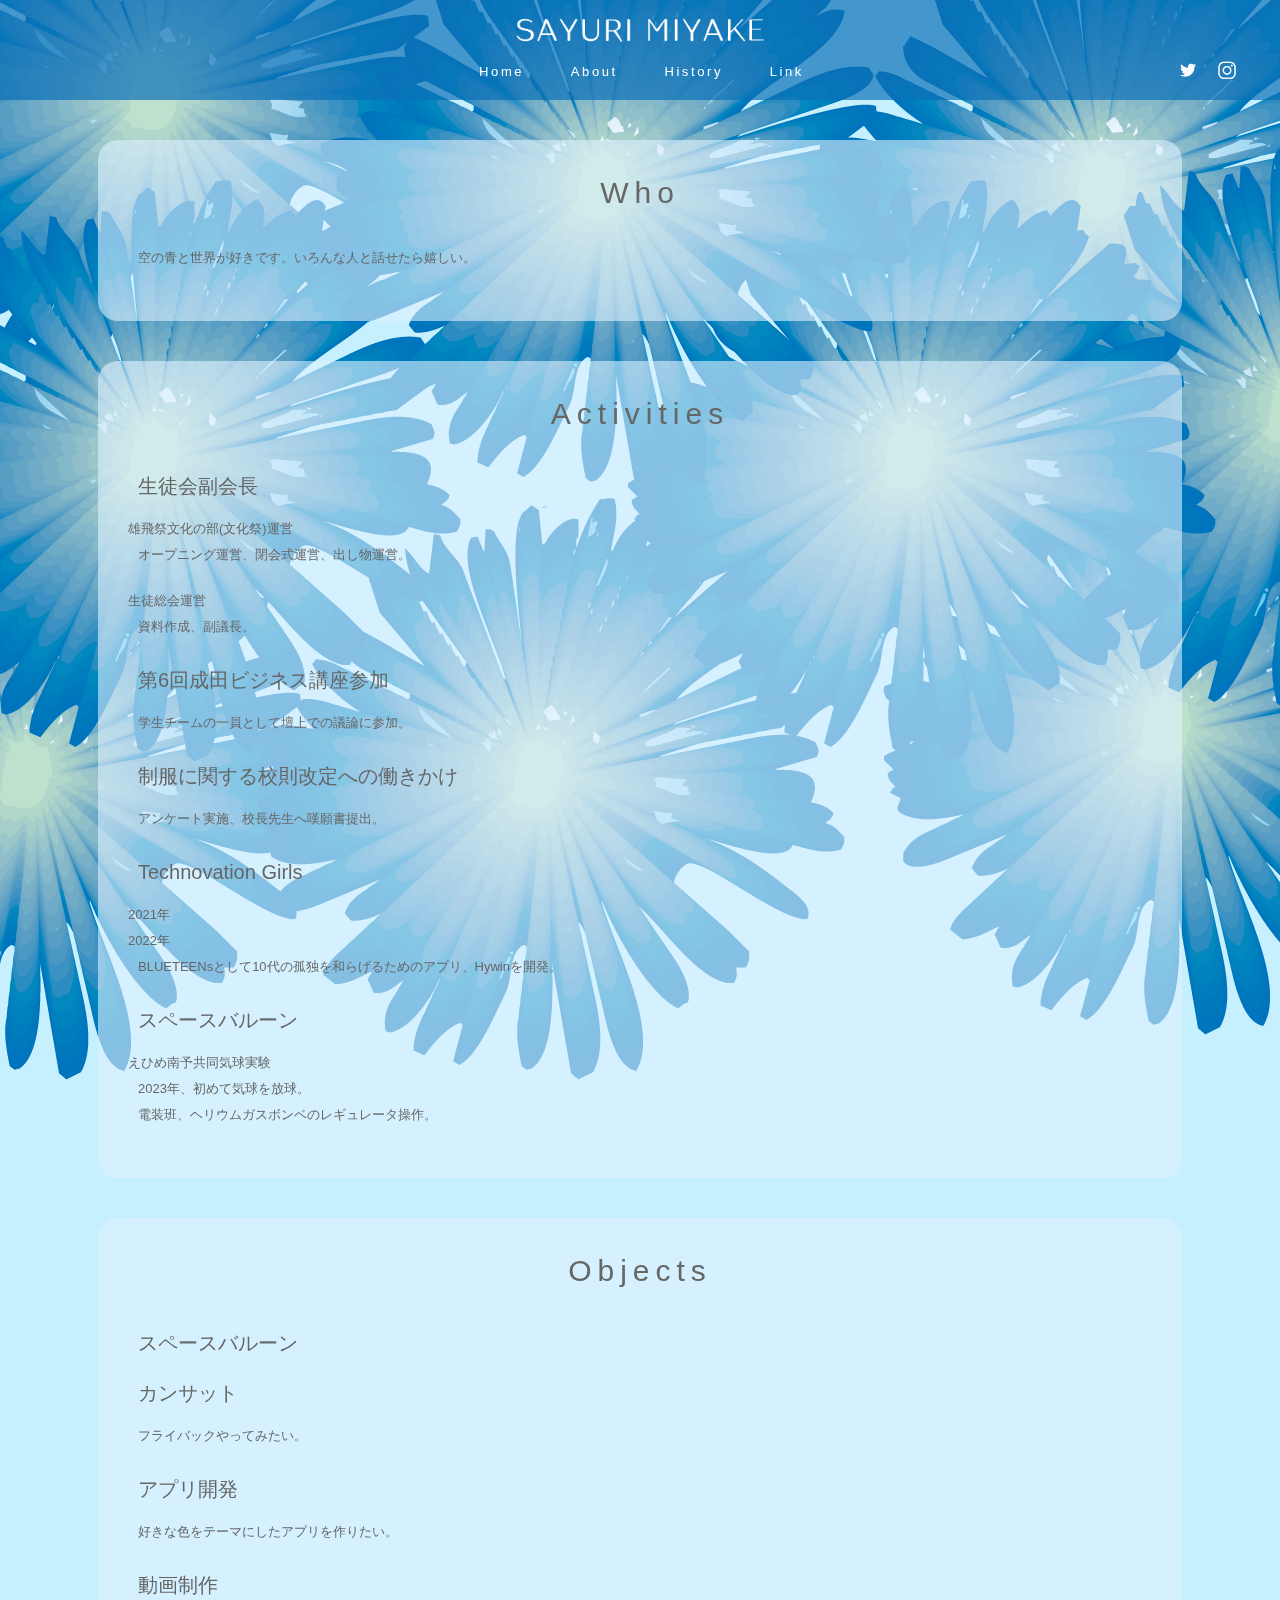
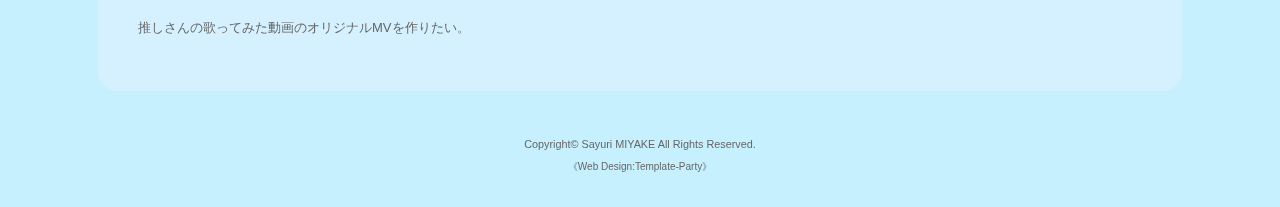
==== about.html @ fdcc8e4b "Add files via upload" ====
<!DOCTYPE html>
<html lang="ja">
<head>
<meta charset="UTF-8">
<meta http-equiv="X-UA-Compatible" content="IE=edge">
<title>Sayuri MIYAKE</title>
<meta name="viewport" content="width=device-width, initial-scale=1">
<meta name="description" content="三宅咲緩のホームページ/2004年4月24日生、空の青と世界が好きです">
<meta name="keywords" content="あかとき,宇宙">
<link rel="stylesheet" href="style.css">
<link rel="stylesheet" href="style-opening.css">
<script src="fixmenu_pagetop.js"></script>
<script src="openclose.js"></script>
<!--[if lt IE 9]>
<script src="https://oss.maxcdn.com/html5shiv/3.7.2/html5shiv.min.js"></script>
<script src="https://oss.maxcdn.com/respond/1.4.2/respond.min.js"></script>
<![endif]-->

<!-- favicon/webclipicon -->
<link rel="icon" href="favicon.png" />
<link rel="apple-touch-icon" href="webclip.png" />

</head>

<body>

<div id="container">

<header>

<h1 id="logo"><a href="index.html"><img src="logo.png" alt="Sayuri MIYAKE"></a></h1>

<!--PC用（801px以上端末）メニュー-->
<nav id="menubar">
<ul>
<li><a href="index.html">Home</a></li>
<li><a href="about.html">About</a></li>
<li><a href="history.html">History</a></li>
<li><a href="link.html">Link</a></li>
</ul>
</nav>

<ul class="icon">
	<!--<li><a href="#"><img src="icon_facebook.png" alt="Facebook"></a></li>-->
	<li><a href="https://twitter.com/oneone___o"><img src="icon_twitter.png" alt="Twitter"></a></li>
	<li><a href="https://www.instagram.com/oneone___o/"><img src="icon_instagram.png" alt="Instagram"></a></li>
</ul>

</header>

<div id="contents">

<section class="inner first">
<h2>Who</h2>
<p>空の青と世界が好きです。いろんな人と話せたら嬉しい。</p>
</section>

<section class="inner">
<h2>Activities</h2>
<h3>生徒会副会長</h3>
<h4>雄飛祭文化の部(文化祭)運営</h4>
<p>オープニング運営、閉会式運営、出し物運営。</p>
<h4>生徒総会運営</h4>
<p>資料作成、副議長。</p>
<h3>第6回成田ビジネス講座参加</h3>
<p>学生チームの一員として壇上での議論に参加。</p>
<!--https://myterminal.jp/blog/detail.html&id=63-->
<h3>制服に関する校則改定への働きかけ</h3>
<p>アンケート実施、校長先生へ嘆願書提出。</p>
<h3>Technovation Girls</h3>
<h4>2021年</h4>
<h4>2022年</h4>
<p>BLUETEENsとして10代の孤独を和らげるためのアプリ、Hywinを開発。</p>
<h3>スペースバルーン</h3>
<h4>えひめ南予共同気球実験</h4>
<p>2023年、初めて気球を放球。<br>
電装班、ヘリウムガスボンベのレギュレータ操作。</p>
</section>

<section class="inner">
<h2>Objects</h2>
<h3>スペースバルーン</h3>
<h3>カンサット</h3>
<p>フライバックやってみたい。</p>
<h3>アプリ開発</h3>
<p>好きな色をテーマにしたアプリを作りたい。</p>
<h3>動画制作</h3>
<p>推しさんの歌ってみた動画のオリジナルMVを作りたい。</p>
</section>

<footer>
<small>Copyright&copy; <a href="index.html">Sayuri MIYAKE</a> All Rights Reserved.</small>
<span class="pr">《<a href="https://template-party.com/" target="_blank">Web Design:Template-Party</a>》</span>
</footer>

</div>
<!--/#contents-->

</div>
<!--/#container-->

<!--オープニングアニメーション-->
<aside id="mainimg">
	<img src="1.png" alt="" class="photo photo1">
	<img src="1.png" alt="" class="photo photo2">
	<img src="1.png" alt="" class="photo photo3">
	<img src="1.png" alt="" class="photo photo4">
	<img src="1.png" alt="" class="photo photo5">
	<img src="1.png" alt="" class="photo photo6">
	<img src="1.png" alt="" class="photo photo7">
	<img src="1.png" alt="" class="photo photo8">
	<img src="1.png" alt="" class="photo photo9">
</aside>

<!--小さな端末用（800px以下端末）メニュー-->
<nav id="menubar-s">
<ul>
<li><a href="index.html">Home</a></li>
<li><a href="about.html">About</a></li>
<li><a href="history.html">Gallery</a></li>
<li><a href="link.html">Link</a></li>
</ul>
</nav>

<!--ページの上部に戻る「↑」ボタン-->
<p class="nav-fix-pos-pagetop"><a href="#">↑</a></p>

<!--メニュー開閉ボタン-->
<div id="menubar_hdr" class="close"></div>

<!--メニューの開閉処理条件設定　800px以下-->
<script>
if (OCwindowWidth() <= 800) {
	open_close("menubar_hdr", "menubar-s");
}
</script>

</body>
</html>
---- style.css ----
@charset "utf-8";


/*style-opening.cssの読み込み*/
@import url(style-opening.css);
/*https://flowerillust.com/*/


/*全端末（PC・タブレット・スマホ）共通設定
------------------------------------------------------------------------------------------------------------------------------------------------------*/

/*全体の設定
---------------------------------------------------------------------------*/
body,html {width: 100%;height: 100%;}
body {
	margin: 0px;
	padding: 0px;
	color: #666;	/*全体の文字色*/
	font-family: "ヒラギノ丸ゴ Pro", "Hiragino Maru Gothic Pro","ヒラギノ角ゴ Pro", "Hiragino Kaku Gothic Pro", "メイリオ", Meiryo, Osaka, "ＭＳ Ｐゴシック", "MS PGothic", sans-serif;	/*フォント種類*/
	font-size: 13px;	/*文字サイズ*/
	line-height: 2;		/*行間*/
	background: #c7f0ff;	/*背景色*/
	-webkit-text-size-adjust: none;
}
h1,h2,h3,h4,h5,p,ul,ol,li,dl,dt,dd,form,figure,form {margin: 0px;padding: 0px;font-size: 100%;font-weight: normal;}
ul {list-style-type: none;}
ol {padding-left: 40px;padding-bottom: 15px;}
img {border: none;max-width: 100%;height: auto;vertical-align: middle;}
table {border-collapse:collapse;font-size: 100%;border-spacing: 0;}
iframe {width: 100%;}

/*リンク（全般）設定
---------------------------------------------------------------------------*/
a {
	color: #666;		/*リンクテキストの色*/
	transition: 0.4s;	/*マウスオン時の移り変わるまでの時間設定。0.4秒。*/
}
a:hover {
	color: #2662b5;			/*マウスオン時の文字色*/
	text-decoration: none;	/*マウスオン時に下線を消す設定。残したいならこの１行削除。*/
}

/*header
---------------------------------------------------------------------------*/
/*ヘッダーブロック*/
header {
	text-align: center;	/*内容をセンタリング*/
	position: fixed;	/*スクロールしても固定表示する指定*/
	z-index: 10;
	left: 0px;
	top: 0px;
	width: 100%;
	height: 100px;
	background: rgb(97, 192, 255);	/*背景色（古いブラウザ用）*/
	background: rgba(11, 113, 182, 0.7);	/*背景色。0,0,0は黒の事で、0.7は色が70%ついた状態の事。*/
}
/*ロゴ画像*/
header #logo img {
	width: 250px;		/*画像の幅*/
	margin-top: 15px;	/*上に空けるスペース*/
}

/*headerアイコン（facebookやtwitterなどのアイコンブロック）
---------------------------------------------------------------------------*/
/*アイコンを囲むブロック全体の設定*/
header .icon {
	position: absolute;
	right: 3%;		/*ヘッダーブロックに対して右から3%の場所に配置*/
	bottom: 15px;	/*ヘッダーブロックに対して下から15pxの場所に配置*/
}
/*アイコン１個あたりの設定*/
header .icon li {
	display: inline;	/*横並びにさせる指定*/
}
/*アイコン画像の設定*/
header .icon img {
	width: 30px;		/*画像の幅*/
	margin-left: 5px;	/*画像同士の余白*/
}

/*メニュー
---------------------------------------------------------------------------*/
/*メニュー全体を囲むブロック*/
#menubar {
	position: relative;
	text-align: center;		/*文字をセンタリング*/
	font-size: 13px;		/*文字サイズ*/
	margin-top: 15px;		/*上に空けるスペース*/
}
/*メニュー１個あたりの設定*/
#menubar li {
	display: inline;	/*横並びにする設定*/
}
#menubar li a {
	text-decoration: none;
	color: #fff;	/*文字色*/
	padding: 0px 10px 5px 13px;	/*上、右、下、左へのメニュー内の余白*/
	letter-spacing: 0.2em;		/*文字間隔*/
	margin: 0 10px;				/*上下、左右へのメニューの外側の余白*/
}
/*マウスオン時の設定*/
#menubar li a:hover {
	border-bottom: 3px solid #fff;	/*下線の幅、線種、色*/
}
/*スマホ用メニューを表示させない*/
#menubar-s {display: none;}
/*３本バーアイコンを表示させない*/
#menubar_hdr {display: none;}

/*inner
---------------------------------------------------------------------------*/
.inner {
	background: #fff;	/*背景色（古いブラウザ用）*/
	background: rgba(221, 242, 255, 0.6);	/*背景色。255,255,255は白の事で、0.6は色が60%ついた状態の事。*/
	width: 80%;				/*幅*/
	margin: 0 auto 40px;	/*上、左右、下へのボックスの外側の余白。左右にautoを指定すると中央配置になる。*/
	padding: 30px;			/*ボックス内の余白*/
	border-radius: 20px;	/*角丸のサイズ。この行削除すれば角が尖った通常の四角形になります。*/
}
/*１つ目のブロック*/
.first {
	margin-top: 140px !important;	/*headerのheightの数字（100px）と、.innerのmarginの３つ目の数字（40px）を足した数にする。*/
}

/*contents
---------------------------------------------------------------------------*/
/*アニメーション設定------------------------*/
@keyframes contents {
/*0コマ目*/
0% {
	opacity: 0;
	top: 10px;
}
/*100コマ目*/
100% {
	opacity: 1;
	top: 0px;
}
}
/*contentsブロック*/
#contents {
	animation-duration: 0.5S;	/*アニメーションの実行時間。秒。*/
	animation-fill-mode: both;	/*アニメーションの待機中は最初のキーフレームを、完了後は最後のキーフレームを維持する*/
	animation-name: contents;	/*上のアニメーション設定で使っているkeyframesの名前。contents。*/
	animation-delay: 0.5s;		/*アニメーションを遅れて開始させる指定。0.5sは0.5秒の事。*/
	position: relative;
	width: 100%;
	height: 100%;
	overflow: auto;
}
/*トップページのcontentsブロック*/
.home #contents {
	animation-delay: 5.5s;	/*アニメーションを遅れて開始させる指定の上書き。5.5sは5.5秒の事。アニメーションが終了した後、contentsを出力するまでの待機時間。*/
}
/*h2見出し*/
#contents h2 {
	clear: both;
	margin-bottom: 20px;	/*下に空けるスペース*/
	font-size: 30px;		/*文字サイズ*/
	text-align: center;		/*文字をセンタリング*/
	letter-spacing: 0.2em;	/*文字間隔を少し広くとる設定*/
	line-height: 1.5;		/*行間をデフォルトから少し狭くする*/
	background: url(../images/bg_line1.png) repeat-x center bottom / auto 3px;	/*下線の背景画像の読み込み。X軸(横)にリピート、左右中央、下部に配置。幅はauto(自動)で高さを3pxにする。*/
	padding-bottom: 10px;
}
/*h3見出し*/
#contents h3 {
	clear: both;
	margin-bottom: 10px;	/*下に空けるスペース*/
	font-size: 20px;		/*文字サイズ*/
	padding: 0 10px;		/*上下、左右へのブロック内の余白*/
}
/*段落タグ*/
#contents p {
	padding: 0px 10px 20px;		/*上、左右、下への余白*/
}
/*段落タグが続いた場合の設定*/
#contents p + p {
	margin-top: -10px;
}

/*footerブロック
---------------------------------------------------------------------------*/
footer {
	clear: both;
	text-align: center;	/*センタリング*/
	padding-bottom: 30px;
}
footer a {text-decoration: none;}
footer a:hover {color: #666;}
footer .pr {display: block;}

/*「更新情報・お知らせ」ブロック
---------------------------------------------------------------------------*/
/*見出しを含まないお知らせブロック*/
#new dl {
	padding: 0 10px;	/*上下、左右へのボックス内の余白*/
}
/*日付設定*/
#new dt {
	float: left;	/*左に回り込み*/
	width: 9em;		/*幅*/
	letter-spacing: 0.1em;	/*文字間隔を少しだけ広くとる設定*/
}
/*記事設定*/
#new dd {
	padding-left: 9em;	/*左に空ける余白*/
}

/*galleryページの画像切り替え
---------------------------------------------------------------------------*/
/*大きな画像のボックスと説明文を入れるボックス*/
#item-image {
	position: relative;
	margin: 0 auto;
	width: 80%;			/*画像の幅*/
	max-width: 1000px;	/*画像の最大幅。これ以上広がらない指定です。ウィンドウに対して常に80%のまま表示したいならこの１行削除。*/
	margin-bottom: -50px;	/*サムネイル画像を上にずらす指定があるので、その分の変な余白が出ないよう適当に調整。*/
}
/*大きな画像の１行目*/
#item-image #item_image1 {
	z-index:2;position:relative;overflow:hidden;width: 100%;
}
/*大きな画像の２行目*/
#item-image #item_image2 {
	z-index:1;position:absolute;overflow:hidden;width: 100%;left:0px;top:0px;
}
/*サムネイル画像を囲むブロック*/
#thumbnail-box {
	text-align: center;
	z-index: 3;
	position: relative;
	bottom: 70px;	/*配置場所。上の#item-imageのmargin-bottomの数字の影響を受けます。適当に調整してみて下さい。*/
}
/*サムネイル画像*/
.thumbnail {
	width: 70px;	/*画像の幅*/
	height: 50px;	/*画像の高さ*/
	border: 1px solid #deecff;	/*枠線の幅、線種、色*/
	padding: 5px;		/*余白*/
	background: #deecff;	/*余白部分の色*/
	margin: 2px 0px;	/*上下、左右へのサムネイルの外にとるスペース*/
}
.thumbnail:hover {
	border: 1px solid #000;	/*マウスオン時の枠線の幅、線種、色*/
}
/*説明文*/
#imgcaption {
	text-align: center;	/*文字をセンタリング*/
}

/*テーブル
---------------------------------------------------------------------------*/
/*テーブル１行目に入った見出し部分（※caption）*/
.ta1 caption {
	border: 1px solid #999;	/*テーブルの枠線の幅、線種、色*/
	border-bottom: none;	/*下線だけ消す*/
	text-align: left;		/*文字を左寄せ*/
	font-weight: bold;		/*太字に*/
	padding: 10px;			/*ボックス内の余白*/
	background: #fff;		/*背景色*/
}
/*テーブルの見出し（※tamidashi）*/
.ta1 th.tamidashi {
	width: auto;
	text-align: left;	/*左よせ*/
	background: #fff;	/*背景色*/
}
/*ta1設定*/
.ta1 {
	table-layout: fixed;
	width: 100%;
	margin: 0 auto 30px;
}
.ta1, .ta1 td, .ta1 th {
	word-break: break-all;
	border: 1px solid #999;	/*テーブルの枠線の幅、線種、色*/
	padding: 10px;	/*ボックス内の余白*/
}
/*ta1の左側ボックス*/
.ta1 th {
	width: 140px;		/*幅*/
	text-align: center;	/*センタリング*/
}

/*PAGE TOP（↑）設定
---------------------------------------------------------------------------*/
/*アニメーションのキーフレーム設定（変更不要）*/
@keyframes scroll {
0% {opacity: 0;}
100% {opacity: 1;}
}
/*デフォルトでは非表示に*/
body .nav-fix-pos-pagetop a {display: none;}
/*ボタンの設定*/
body.is-fixed-pagetop .nav-fix-pos-pagetop a {
	display: block;text-decoration: none;text-align: center;z-index: 100;position: fixed;
	width: 50px;		/*幅*/
	line-height: 50px;	/*高さ*/
	bottom: 50px;		/*下から50pxの場所に配置*/
	right: 1%;			/*右から1%の場所に配置*/
	background: #000;	/*背景色（古いブラウザ用）*/
	background: rgba(0,0,0,0.6);	/*背景色。0,0,0は黒の事で0.6は透明度60%の事。*/
	color: #fff;		/*文字色*/
	border-radius: 50%;		/*円形にする指定。この行削除すれば正方形になります。*/
	border: 1px solid #fff;	/*枠線の幅、線種、色*/
	animation-name: scroll;	/*上のアニメーションで指定しているkeyframesの名前（scroll）*/
	animation-duration: 1S;	/*アニメーションの実行時間*/
	animation-fill-mode: forwards;	/*アニメーションの完了後、最後のキーフレームを維持する*/
}
/*マウスオン時*/
body.is-fixed-pagetop .nav-fix-pos-pagetop a:hover {
	background: #999;	/*背景色*/
}

/*トップページのNEWアイコン
---------------------------------------------------------------------------*/
.newicon {
	background: #F00;	/*背景色*/
	color: #FFF;		/*文字色*/
	font-size: 70%;		/*文字サイズ*/
	line-height: 1.5;
	padding: 2px 5px;
	border-radius: 2px;
	margin: 0px 5px;
	vertical-align: text-top;
}

/*ul.disc,olタグ
---------------------------------------------------------------------------*/
ul.disc {
	list-style: disc;
	padding: 0 20px 20px 42px;
}
ol {
	padding: 0 20px 20px 45px;
}

/*その他
---------------------------------------------------------------------------*/
.look {background: #c3b5a2;background: rgba(0,0,0,0.1);padding: 5px 10px;border-radius: 4px;}
.mb15,.mb1em {margin-bottom: 15px !important;}
.mb30 {margin-bottom: 30px !important;}
.mb50 {margin-bottom: 50px !important;}
.clear {clear: both;}
.color1, .color1 a {color: #b52654 !important;}
.pr {font-size: 10px;}
.wl {width: 96%;}
.ws {width: 50%;}
.c {text-align: center;}
.r {text-align: right;}
.l {text-align: left;}
.fl {float: left;}
.fr {float: right;}
.big1 {font-size: 40px;}
.mini1 {font-size: 11px;display: inline-block;line-height: 1.5;}
.sh {display: none;}



/*画面幅800px以下の設定
------------------------------------------------------------------------------------------------------------------------------------------------------*/
@media screen and (max-width:800px){

/*headerアイコン（facebookやtwitterなどのアイコンブロック）
---------------------------------------------------------------------------*/
/*アイコンを囲むブロック全体の設定*/
header .icon {
	right: 0%;
	bottom: 10px;
	width: 100%;
}

/*メインメニュー
---------------------------------------------------------------------------*/
/*アニメーションのフレーム設定。全100コマアニメーションだと思って下さい。
透明(opacity: 0;)から色をつける(opacity: 1;)までの指定。*/
@keyframes menubar {
	0% {opacity: 0;}
	100% {opacity: 1;}
}
/*スマホ用メニューブロック*/
#menubar-s {
	display: block;overflow: hidden;
	position: fixed;z-index: 20;
	top: 100px;
	width: 100%;
	height: 100%;
	background: rgba(0,0,0,0.8);	/*背景色*/
	animation-name: menubar;		/*上のkeyframesの名前*/
	animation-duration: 0.5s;		/*アニメーションの実行時間。0.5秒。*/
	animation-fill-mode: both;		/*待機中は最初のキーフレームを、完了後は最後のキーフレームを維持*/
	border-top: 1px solid #fff;	/*下の線の幅、線種、色*/
}
/*メニュー１個あたりの設定*/
#menubar-s li a {
	display: block;text-decoration: none;
	padding: 14px 3%;	/*メニュー内の余白。上下、左右。*/
	border-bottom: 1px solid #fff;	/*下の線の幅、線種、色*/
	color: #fff;		/*文字色*/
	font-size: 16px;	/*文字サイズ*/
}
/*説明表記（飾り文字）*/
#menubar-s li a span {
	display: block;
	font-size: 10px;/*文字サイズ*/
}
/*PC用メニューを非表示にする*/
#menubar {display: none;}

/*３本バーアイコン設定
---------------------------------------------------------------------------*/
/*３本バーブロック*/
#menubar_hdr {
	display: block;
	position: fixed;z-index: 20;
	top: 5px;	/*上からの配置指定*/
	right: 1%;		/*ウィンドウの右から1%の場所に配置*/
}
/*アイコン共通設定*/
#menubar_hdr.close,
#menubar_hdr.open {
	width: 50px;	/*幅*/
	height: 50px;	/*高さ*/
	border-radius: 50%;	/*円形にする指定*/
}
/*三本バーアイコン*/
#menubar_hdr.close {
	background: #b52654 url(../icon_menu.png) no-repeat center top/50px;	/*背景色、背景画像の読み込み、画像の上半分（３本マーク）を表示。幅は50px。*/
}
/*閉じるアイコン*/
#menubar_hdr.open {
	background: #b52654 url(../icon_menu.png) no-repeat center bottom/50px;	/*背景色、背景画像の読み込み、画像の下半分（×マーク）を表示。幅は50px。*/
}

/*その他
---------------------------------------------------------------------------*/
body.s-n #sub,body.s-n #footermenu,.m-n {display: none;}
.big1 {font-size: 20px;}
.fl {float: none;}
.fr {float: none;}
.sh {display:block;}
.pc {display:none;}

}


/*画面を横向きにした場合の高さが500px以下の場合の設定。主にスマートフォンを横向きで見た状態。
------------------------------------------------------------------------------------------------------------------------------------------------------*/
@media screen and (orientation: landscape) and (max-height:500px){

/*header
ウィンドウの高さが狭いので、ヘッダーブロックを固定からスクロールさせる動作に切り替えます。
---------------------------------------------------------------------------*/
/*ヘッダーブロック*/
header {
	position: absolute;
}

/*メインメニュー
メニューを２列表示に切り替えます。
---------------------------------------------------------------------------*/
/*スマホ用メニューブロック*/
#menubar-s {
	top: 0px;
}
/*メニュー１個あたりの設定*/
#menubar-s li {
	width: 50%;
	float: left;
}

}



/*画面幅700px以下の設定
------------------------------------------------------------------------------------------------------------------------------------------------------*/
@media screen and (max-width:700px){

/*galleryページの画像切り替え
---------------------------------------------------------------------------*/
/*大きな画像のボックスと説明文を入れるボックス*/
#item-image {
	width: 100%;			/*画像の幅*/
	margin-bottom: 0px;
}
/*サムネイル画像を囲むブロック*/
#thumbnail-box {
	bottom: 0px;
}
/*サムネイル画像*/
.thumbnail {
	width: 40px;	/*画像の幅*/
	height: 28px;	/*画像の高さ*/
	padding: 0;		/*余白*/
}

}



/*画面幅480px以下の設定
------------------------------------------------------------------------------------------------------------------------------------------------------*/
@media screen and (max-width:480px){

/*全体の設定
---------------------------------------------------------------------------*/
body {
	font-size: 12px;	/*文字サイズ*/
	line-height: 1.5;	/*行間*/
}

/*header
---------------------------------------------------------------------------*/
/*ロゴ画像*/
header #logo img {
	width: 170px;		/*画像の幅*/
	margin-top: 20px;	/*上に空けるスペース*/
}

/*inner
---------------------------------------------------------------------------*/
.inner {
	padding: 20px;			/*ボックス内の余白*/
	border-radius: 10px;	/*角丸のサイズ*/
}

/*contents
---------------------------------------------------------------------------*/
/*h2見出し*/
#contents h2 {
	font-size: 20px;
	letter-spacing: normal;
}
/*h3見出し*/
#contents h3 {
	font-size: 16px;
}

/*テーブル（ta1）
---------------------------------------------------------------------------*/
/*テーブル１行目に入った見出し部分（※caption）*/
.ta1 caption {
	padding: 5px;	/*ボックス内の余白*/
}
/*ta1設定*/
.ta1, .ta1 td, .ta1 th {
	padding: 5px;	/*ボックス内の余白*/
}
/*ta1の左側ボックス*/
.ta1 th {
	width: 100px;
}

/*その他
---------------------------------------------------------------------------*/
.ws,.wl {width: 94%;}
.big1 {font-size: 16px;}

}
---- style-opening.css ----
@charset "utf-8";


/*全端末（PC・タブレット・スマホ）共通設定
------------------------------------------------------------------------------------------------------------------------------------------------------*/

/*オープニングアニメーション
---------------------------------------------------------------------------*/
/*全ての写真に対する共通指定*/
.photo {
	position: fixed;z-index: -1;
}
/*全ての写真に対する共通指定（※トップページのみへの追加指定）*/
.home .photo {
	animation-duration: 2.5S;	/*アニメーションの実行時間。秒。*/
	animation-fill-mode: both;	/*アニメーションの待機中は最初のキーフレームを、完了後は最後のキーフレームを維持する*/
	animation-timing-function: ease-in-out;	/*速度の変化パターン*/
}

/*photo1*/
.photo1 {
	left: -10%;	/*ウィンドウの左からの配置指定*/
	top: -20%;	/*ウィンドウの上からの配置指定*/
}
.home .photo1 {
	animation-name: type1;	/*下の「アニメーション設定」の「type1」を使う指定*/
	animation-delay: 0.4s;	/*アニメーションを遅れて開始させる指定。0.4sは0.4秒の事。*/
}
/*photo2*/
.photo2 {
	right: -15%;	/*ウィンドウの右からの配置指定*/
	bottom: -15%;	/*ウィンドウの下からの配置指定*/
}
.home .photo2 {
	animation-name: type2;	/*下の「アニメーション設定」の「type2」を使う指定*/
	animation-delay: 0.8s;	/*アニメーションを遅れて開始させる指定。0.8sは0.8秒の事。*/
}
/*photo3*/
.photo3 {
	left: -20%;		/*ウィンドウの左からの配置指定*/
	bottom: -20%;	/*ウィンドウの下からの配置指定*/
}
.home .photo3 {
	animation-name: type3;	/*下の「アニメーション設定」の「type3」を使う指定*/
	animation-delay: 1s;	/*アニメーションを遅れて開始させる指定。1sは1秒の事。*/
}
/*photo4*/
.photo4 {
	right: -10%;	/*ウィンドウの右からの配置指定*/
	top: -10%;		/*ウィンドウの上からの配置指定*/
}
.home .photo4 {
	animation-name: type2;	/*下の「アニメーション設定」の「type2」を使う指定*/
	animation-delay: 1.2s;	/*アニメーションを遅れて開始させる指定。1.2sは1.2秒の事。*/
}
/*photo5*/
.photo5 {
	left: 20%;		/*ウィンドウの左からの配置指定*/
	bottom: -20%;	/*ウィンドウの下からの配置指定*/
}
.home .photo5 {
	animation-name: type1;	/*下の「アニメーション設定」の「type1」を使う指定*/
	animation-delay: 1.4s;	/*アニメーションを遅れて開始させる指定。1.4sは1.4秒の事。*/
}
/*photo6*/
.photo6 {
	left: -10%;	/*ウィンドウの左からの配置指定*/
	top: 20%;	/*ウィンドウの上からの配置指定*/
}
.home .photo6 {
	animation-name: type1;	/*下の「アニメーション設定」の「type1」を使う指定*/
	animation-delay: 1.6s;	/*アニメーションを遅れて開始させる指定。1.6sは1.6秒の事。*/
}
/*photo7*/
.photo7 {
	right: -25%;	/*ウィンドウの右からの配置指定*/
	top: 15%;		/*ウィンドウの上からの配置指定*/
}
.home .photo7 {
	animation-name: type2;	/*下の「アニメーション設定」の「type2」を使う指定*/
	animation-delay: 1.8s;	/*アニメーションを遅れて開始させる指定。1.8sは1.8秒の事。*/
}
/*photo8*/
.photo8 {
	right: 5%;	/*ウィンドウの右からの配置指定*/
	top: 20%;	/*ウィンドウの上からの配置指定*/
}
.home .photo8 {
	animation-name: type3;	/*下の「アニメーション設定」の「type3」を使う指定*/
	animation-delay: 2s;	/*アニメーションを遅れて開始させる指定。2sは2秒の事。*/
}
/*photo9*/
.photo9 {
	left: 25%;	/*ウィンドウの左からの配置指定*/
	top: -10%;	/*ウィンドウの上からの配置指定*/
}
.home .photo9 {
	animation-name: type3;	/*下の「アニメーション設定」の「type3」を使う指定*/
	animation-delay: 2.2s;	/*アニメーションを遅れて開始させる指定。2.2sは2.2秒の事。*/
}

/*コマ割り
---------------------------------------------------------------------------
opacityは透明度。0は色が0%、100%は色が100%出た状態。
scaleは大きさ。0はゼロ、1は100%のサイズ。
rotateは回転角度。
---------------------------------------------------------------------------*/

/*「type1」の設定*/
@keyframes type1 {
/*0コマ目*/
0% {
	opacity: 0;
	transform: scale(0) rotate(0deg);
}
/*100コマ目0.8*/
100% {
	opacity: 1;
	transform: scale(1) rotate(100deg);
}
}

/*「type2」の設定*/
@keyframes type2 {
/*0コマ目0.6*/
0% {
	opacity: 0;
	transform: scale(0) rotate(0deg);
}
/*100コマ目*/
100% {
	opacity: 1;
	transform: scale(0.85) rotate(-150deg);
}
}

/*「type3」の設定*/
@keyframes type3 {
/*0コマ目0.4*/
0% {
	opacity: 0;
	transform: scale(0) rotate(0deg);
}
/*100コマ目*/
100% {
	opacity: 1;
	transform: scale(0.7) rotate(180deg);
}
}



/*画面を「縦向き」にした場合の設定。
------------------------------------------------------------------------------------------------------------------------------------------------------*/
@media screen and (orientation: portrait) {

/*photo1*/
.photo1 {
	left: -20%;	/*ウィンドウの左からの配置指定*/
	top: -20%;	/*ウィンドウの上からの配置指定*/
}
/*photo2*/
.photo2 {
	right: -25%;	/*ウィンドウの右からの配置指定*/
	bottom: -10%;	/*ウィンドウの下からの配置指定*/
}
/*photo3*/
.photo3 {
	left: -30%;		/*ウィンドウの左からの配置指定*/
	bottom: -10%;	/*ウィンドウの下からの配置指定*/
}
/*photo4*/
.photo4 {
	right: -30%;	/*ウィンドウの右からの配置指定*/
	top: -10%;		/*ウィンドウの上からの配置指定*/
}
/*photo5*/
.photo5 {
	left: 0%;		/*ウィンドウの左からの配置指定*/
	bottom: -30%;	/*ウィンドウの下からの配置指定*/
}
/*photo6*/
.photo6 {
	left: -30%;	/*ウィンドウの左からの配置指定*/
	top: 20%;	/*ウィンドウの上からの配置指定*/
}
/*photo7*/
.photo7 {
	right: -30%;	/*ウィンドウの右からの配置指定*/
	top: 10%;		/*ウィンドウの上からの配置指定*/
}
/*photo8*/
.photo8 {
	right: -35%;	/*ウィンドウの右からの配置指定*/
	top: 25%;	/*ウィンドウの上からの配置指定*/
}
/*photo9*/
.photo9 {
	left: 5%;	/*ウィンドウの左からの配置指定*/
	top: -15%;	/*ウィンドウの上からの配置指定*/
}

}
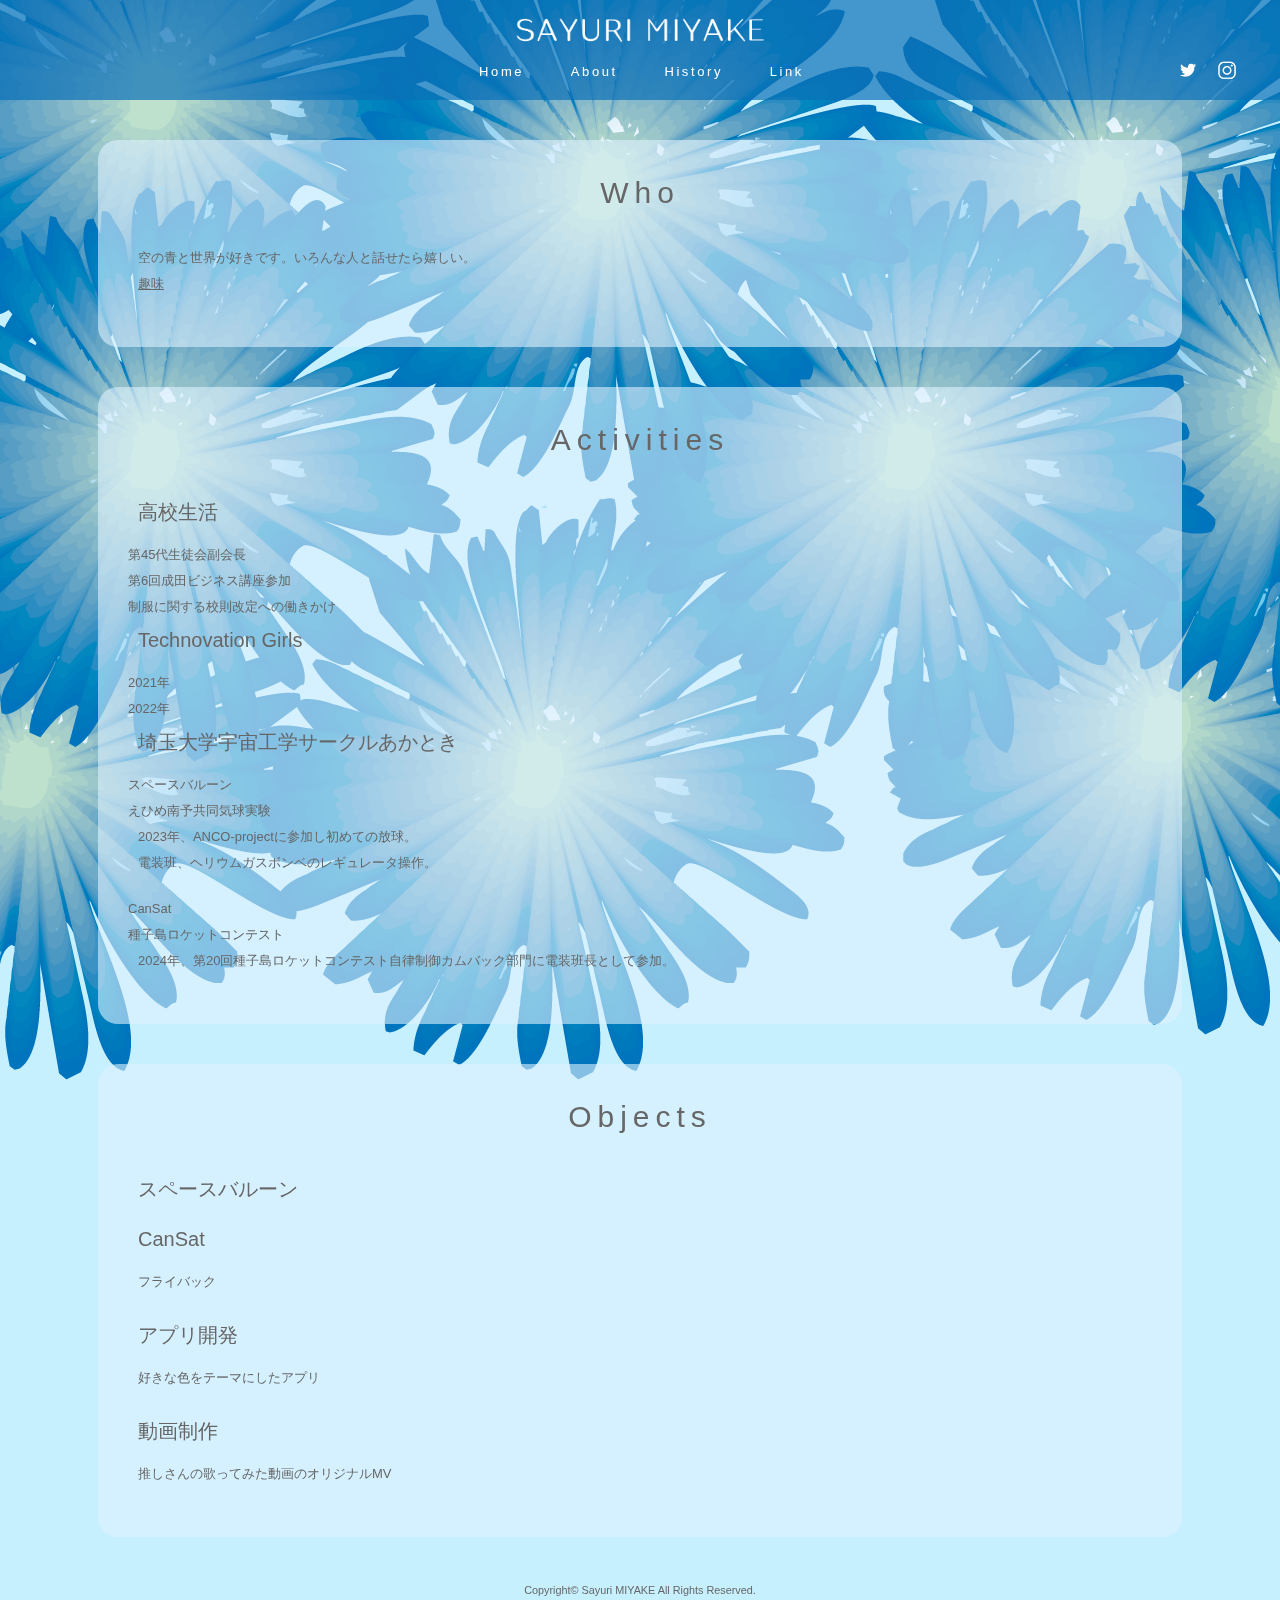
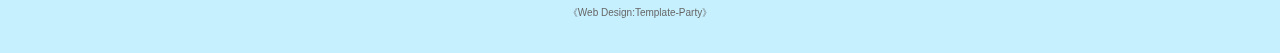
==== commit bb0ead96: "Add files via upload" ====
--- a/about.html
+++ b/about.html
@@ -52,40 +52,40 @@
 
 <section class="inner first">
 <h2>Who</h2>
-<p>空の青と世界が好きです。いろんな人と話せたら嬉しい。</p>
+<p>空の青と世界が好きです。いろんな人と話せたら嬉しい。<br>
+	<a href="hobbies.html">趣味</a><br>
+</p>
 </section>
 
 <section class="inner">
 <h2>Activities</h2>
-<h3>生徒会副会長</h3>
-<h4>雄飛祭文化の部(文化祭)運営</h4>
-<p>オープニング運営、閉会式運営、出し物運営。</p>
-<h4>生徒総会運営</h4>
-<p>資料作成、副議長。</p>
-<h3>第6回成田ビジネス講座参加</h3>
-<p>学生チームの一員として壇上での議論に参加。</p>
+<h3>高校生活</h3>
+<h4>第45代生徒会副会長</h4>
+<h4>第6回成田ビジネス講座参加</h4>
 <!--https://myterminal.jp/blog/detail.html&id=63-->
-<h3>制服に関する校則改定への働きかけ</h3>
-<p>アンケート実施、校長先生へ嘆願書提出。</p>
+<h4>制服に関する校則改定への働きかけ</h4>
 <h3>Technovation Girls</h3>
 <h4>2021年</h4>
 <h4>2022年</h4>
-<p>BLUETEENsとして10代の孤独を和らげるためのアプリ、Hywinを開発。</p>
-<h3>スペースバルーン</h3>
-<h4>えひめ南予共同気球実験</h4>
-<p>2023年、初めて気球を放球。<br>
+<h3>埼玉大学宇宙工学サークルあかとき</h3>
+<h4>スペースバルーン</h4>
+<h5>えひめ南予共同気球実験</h5>
+<p>2023年、ANCO-projectに参加し初めての放球。<br>
 電装班、ヘリウムガスボンベのレギュレータ操作。</p>
+<h4>CanSat</h4>
+<h5>種子島ロケットコンテスト</h5>
+<p>2024年、第20回種子島ロケットコンテスト自律制御カムバック部門に電装班長として参加。</p>
 </section>
 
 <section class="inner">
 <h2>Objects</h2>
 <h3>スペースバルーン</h3>
-<h3>カンサット</h3>
-<p>フライバックやってみたい。</p>
+<h3>CanSat</h3>
+<p>フライバック</p>
 <h3>アプリ開発</h3>
-<p>好きな色をテーマにしたアプリを作りたい。</p>
+<p>好きな色をテーマにしたアプリ</p>
 <h3>動画制作</h3>
-<p>推しさんの歌ってみた動画のオリジナルMVを作りたい。</p>
+<p>推しさんの歌ってみた動画のオリジナルMV</p>
 </section>
 
 <footer>
@@ -117,7 +117,7 @@
 <ul>
 <li><a href="index.html">Home</a></li>
 <li><a href="about.html">About</a></li>
-<li><a href="history.html">Gallery</a></li>
+<li><a href="history.html">History</a></li>
 <li><a href="link.html">Link</a></li>
 </ul>
 </nav>
--- a/style.css
+++ b/style.css
@@ -316,7 +316,7 @@
 /*トップページのNEWアイコン
 ---------------------------------------------------------------------------*/
 .newicon {
-	background: #F00;	/*背景色*/
+	background: rgb(233, 37, 37);	/*背景色*/
 	color: #FFF;		/*文字色*/
 	font-size: 70%;		/*文字サイズ*/
 	line-height: 1.5;
@@ -426,11 +426,11 @@
 }
 /*三本バーアイコン*/
 #menubar_hdr.close {
-	background: #b52654 url(../icon_menu.png) no-repeat center top/50px;	/*背景色、背景画像の読み込み、画像の上半分（３本マーク）を表示。幅は50px。*/
+	background: #cc2b5e url(icon_menu.png) no-repeat center top/50px;	/*背景色、背景画像の読み込み、画像の上半分（３本マーク）を表示。幅は50px。*/
 }
 /*閉じるアイコン*/
 #menubar_hdr.open {
-	background: #b52654 url(../icon_menu.png) no-repeat center bottom/50px;	/*背景色、背景画像の読み込み、画像の下半分（×マーク）を表示。幅は50px。*/
+	background: #cc2b5e url(icon_menu.png) no-repeat center bottom/50px;	/*背景色、背景画像の読み込み、画像の下半分（×マーク）を表示。幅は50px。*/
 }
 
 /*その他
